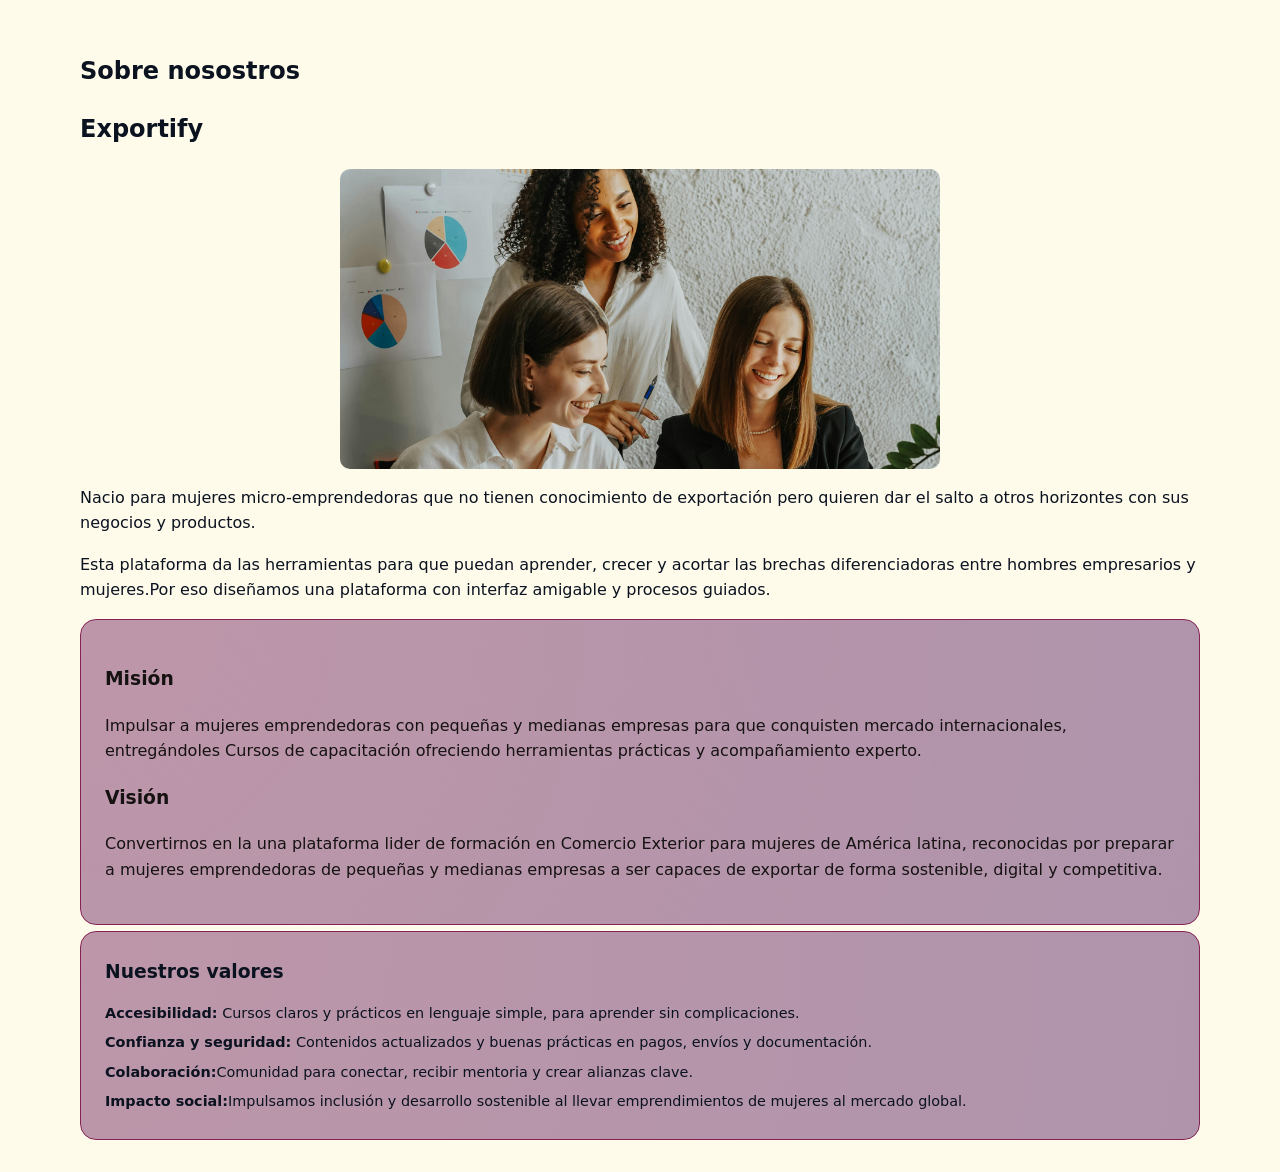
==== Pages/aboutUs.html @ 8c9643a9 "aboutUs" ====
<!DOCTYPE html>
<html lang="es">
<head>
    <meta charset="UTF-8">
    <meta name="viewport" content="width=device-width, initial-scale=1.0">
    <title>Abaout Us</title>
     <link rel="stylesheet" href="../assets/css/styles.css " />
</head>

<body>
   
   
    <section id="sobre" class="section">
      <div class="container about">
        <div class="about__top">
         <h1>Sobre nosostros </h1>
          <h2>Exportify</h2>
          
         <img src="../image/pexels-olia-danilevich-8145247.jpg" alt="Mujeres emprendedoras" class="about__img">
        
          <p>
            Nacio para mujeres  micro-emprendedoras que no tienen conocimiento de exportación pero quieren dar el salto a otros horizontes con sus negocios y productos. 
          </p>
          <p>
            Esta plataforma da las herramientas para que puedan aprender, crecer y acortar las brechas diferenciadoras entre hombres empresarios y mujeres.Por eso diseñamos una plataforma con interfaz amigable y procesos guiados.
          </p>
          <div class="about_bottom"></div>
          <div class="about__box" aria-label="Misiónyvision">
            <div>
              <h3>Misión</h3>
              <p>
              Impulsar a mujeres emprendedoras con pequeñas y medianas empresas 
               para que conquisten mercado internacionales, entregándoles Cursos 
               de capacitación ofreciendo herramientas prácticas y acompañamiento experto. 
              </p>
            </div>
            <div>
              <h3>Visión</h3>
              <p>
              Convertirnos en la una plataforma lider de formación en Comercio 
                Exterior para mujeres de América latina, reconocidas por preparar 
                a mujeres emprendedoras de pequeñas y medianas empresas a ser capaces
                de exportar de forma sostenible, digital y competitiva. 
              </p>
            </div>
          </div>
        </div>

        <aside class="about__values" aria-label="Valores de MujerGlobal">
          <h3>Nuestros valores</h3>
          <ul>
            <li><strong>Accesibilidad:</strong> Cursos claros y prácticos en lenguaje simple, para aprender sin complicaciones.</li>    
            <li><strong>Confianza y seguridad:</strong> Contenidos actualizados y buenas prácticas en pagos, envíos y documentación.</li>
            <li><strong>Colaboración:</strong>Comunidad para conectar, recibir mentoria y crear alianzas clave.</li>
            <li><strong>Impacto social:</strong>Impulsamos inclusión y desarrollo sostenible al llevar emprendimientos de mujeres al mercado global.</li>
          </ul>
        </aside>
      </div>
    </section>
    
</body>

<script src="../assets/js/main.js" defer></script>
</html>
---- assets/css/styles.css ----
:root {
  --color-bg: #000000;
  --color-bg-alt: #0f172a;
  --color-light: #f9fafb;
  --color-muted: #9ca3af;
  --color-primary: #ec4899; /* rosa intenso */
  --color-primary-soft: #f472b6;
  --color-accent: #22c55e; /* verde para detalles */
  --color-card: #111827;
  --color-border: #1f2933;
  --color-highlight: #0b1220;
  --shadow-soft: 0 18px 45px rgba(0, 0, 0, 0.45);
  --radius-lg: 1.5rem;
  --radius-md: 1rem;
  --radius-sm: 0.75rem;
  --transition-fast: 0.2s ease;
  --transition-med: 0.3s ease;
  --font-base: system-ui, -apple-system, BlinkMacSystemFont, "Segoe UI", sans-serif;
}

/* Reset básico */
*,
*::before,
*::after {
  box-sizing: border-box;
}

html {
  scroll-behavior: smooth;
}

body {
  margin: 0;
  font-family: var(--font-base);
  background: radial-gradient(circle at top, #1f2937 0, #020617 45%, #020617 100%);
  color: var(--color-light);
  line-height: 1.6;
}

/* Utilidades */
.container {
  width: min(1120px, 100% - 2.5rem);
  margin: 0 auto;
}

.section {
  padding: 5rem 0;
}

.section--light {
  background: linear-gradient(135deg, #020617 0%, #020617 30%, #020617 60%, #030712 100%);
}

.section--highlight {
  background: radial-gradient(circle at top right, #4b5563 0, #020617 50%);
}

.section__header {
  margin-bottom: 2.5rem;
}

.section__header h2 {
  font-size: clamp(1.75rem, 2.2vw, 2rem);
  margin-bottom: 0.75rem;
}

.section__header p {
  max-width: 40rem;
  color: var(--color-muted);
}

.section__header--center {
  text-align: center;
  margin-left: auto;
  margin-right: auto;
}

/* Header */
.site-header {
  position: sticky;
  top: 0;
  z-index: 20;
  backdrop-filter: blur(18px);
  background: linear-gradient(to bottom, rgba(3, 7, 18, 0.94), rgba(3, 7, 18, 0.88));
  border-bottom: 1px solid rgba(148, 163, 184, 0.2);
}

.header__inner {
  display: flex;
  align-items: center;
  justify-content: space-between;
  padding: 0.9rem 0;
  gap: 1rem;
}

.logo {
  display: flex;
  align-items: center;
  gap: 0.75rem;
  text-decoration: none;
}

.logo__icon {
  width: 2.4rem;
  height: 2.4rem;
  border-radius: 999px;
  display: inline-flex;
  align-items: center;
  justify-content: center;
  background: radial-gradient(circle at 30% 0, #f9a8d4, #6366f1);
  box-shadow: 0 0 15px rgba(236, 72, 153, 0.65);
  font-size: 1.25rem;
}

.logo__text {
  display: flex;
  flex-direction: column;
}

.logo__title {
  font-weight: 700;
  letter-spacing: 0.04em;
  font-size: 1rem;
  text-transform: uppercase;
}

.logo__subtitle {
  font-size: 0.75rem;
  color: var(--color-muted);
}

/* Nav */
.main-nav {
  display: flex;
}

.nav__list {
  list-style: none;
  display: flex;
  align-items: center;
  gap: 1.5rem;
  margin: 0;
  padding: 0;
}

.nav__list a {
  color: var(--color-muted);
  text-decoration: none;
  font-size: 0.95rem;
  position: relative;
  transition: color var(--transition-fast);
}

.nav__list a::after {
  content: "";
  position: absolute;
  left: 0;
  bottom: -0.25rem;
  width: 0;
  height: 2px;
  background: linear-gradient(to right, var(--color-primary), var(--color-primary-soft));
  border-radius: 999px;
  transition: width var(--transition-med);
}

.nav__list a:hover,
.nav__list a:focus-visible {
  color: var(--color-light);
}

.nav__list a:hover::after,
.nav__list a:focus-visible::after {
  width: 100%;
}

.nav__cta {
  padding: 0.5rem 1rem;
  border-radius: 999px;
  background: rgba(236, 72, 153, 0.14);
  border: 1px solid rgba(236, 72, 153, 0.8);
  color: #fdf2f8 !important;
}

/* Nav toggle */
.nav-toggle {
  display: none;
  flex-direction: column;
  gap: 0.25rem;
  background: transparent;
  border: none;
  padding: 0.25rem;
  cursor: pointer;
}

.nav-toggle__bar {
  width: 1.5rem;
  height: 2px;
  border-radius: 999px;
  background: #e5e7eb;
  transition: transform var(--transition-fast), opacity var(--transition-fast);
}

/* Hero */
.hero {
  padding: 4.5rem 0 4rem;
}

.hero__content {
  display: grid;
  gap: 3rem;
  align-items: center;
}

.hero__text h1 {
  font-size: clamp(2.1rem, 4vw, 2.75rem);
  line-height: 1.2;
  margin-bottom: 1rem;
}

.hero__subtitle {
  color: var(--color-muted);
  font-size: 1rem;
  max-width: 34rem;
  margin-bottom: 1.5rem;
}

.hero__actions {
  display: flex;
  flex-wrap: wrap;
  gap: 0.75rem;
  margin-bottom: 0.75rem;
}

.hero__note {
  font-size: 0.85rem;
  color: #9ca3af;
  max-width: 32rem;
}

/* Botones */
.btn {
  display: inline-flex;
  align-items: center;
  justify-content: center;
  gap: 0.4rem;
  border-radius: 999px;
  padding: 0.75rem 1.4rem;
  font-size: 0.95rem;
  font-weight: 600;
  text-decoration: none;
  border: 1px solid transparent;
  cursor: pointer;
  transition: background var(--transition-med), transform var(--transition-fast), box-shadow var(--transition-med), color var(--transition-med), border-color var(--transition-med);
}

.btn--primary {
  background: linear-gradient(135deg, #ec4899, #6366f1);
  color: #fdf2f8;
  box-shadow: 0 12px 30px rgba(236, 72, 153, 0.5);
}

.btn--primary:hover,
.btn--primary:focus-visible {
  transform: translateY(-1px);
  box-shadow: 0 18px 40px rgba(236, 72, 153, 0.7);
}

.btn--ghost {
  border-color: rgba(148, 163, 184, 0.6);
  color: #e5e7eb;
  background: transparent;
}

.btn--ghost:hover,
.btn--ghost:focus-visible {
  background: rgba(15, 23, 42, 0.8);
}

.btn--full {
  width: 100%;
}

/* Hero visual card */
.hero__visual {
  display: flex;
  justify-content: flex-end;
}

.hero-card {
  background: radial-gradient(circle at top left, rgba(236, 72, 153, 0.12), rgba(15, 23, 42, 0.98));
  border-radius: 1.7rem;
  padding: 1.75rem 1.6rem;
  border: 1px solid rgba(148, 163, 184, 0.5);
  box-shadow: var(--shadow-soft);
  max-width: 23rem;
}

.hero-card h2 {
  font-size: 1.2rem;
  margin-bottom: 0.75rem;
}

.hero-card p {
  font-size: 0.95rem;
  color: #e5e7eb;
  margin-bottom: 1rem;
}

.hero-card__list {
  list-style: none;
  padding: 0;
  margin: 0 0 1.2rem;
  font-size: 0.9rem;
  color: #e5e7eb;
}

.hero-card__list li + li {
  margin-top: 0.35rem;
}

.hero-card__badge {
  display: inline-flex;
  align-items: center;
  padding: 0.35rem 0.7rem;
  border-radius: 999px;
  background: rgba(15, 23, 42, 0.85);
  border: 1px solid rgba(148, 163, 184, 0.7);
  font-size: 0.7rem;
  text-transform: uppercase;
  letter-spacing: 0.09em;
}

/* Grids general */
.grid {
  display: grid;
  gap: 1.75rem;
}

/* Cards servicios */
.grid--cards {
  grid-template-columns: repeat(auto-fit, minmax(260px, 1fr));
}

.card {
  background: linear-gradient(135deg, rgba(15, 23, 42, 0.95), #020617);
  border-radius: var(--radius-md);
  border: 1px solid rgba(51, 65, 85, 0.85);
  box-shadow: 0 16px 40px rgba(0, 0, 0, 0.5);
  overflow: hidden;
  display: flex;
  flex-direction: column;
  transition: transform var(--transition-med), box-shadow var(--transition-med), border-color var(--transition-med), background var(--transition-med);
}

.card__image {
  width: 100%;
  height: 200px;
  object-fit: cover;
}

.card__body {
  padding: 1.25rem 1.25rem 1.4rem;
}

.card__body h3 {
  font-size: 1.05rem;
  margin-bottom: 0.5rem;
}

.card__body p {
  font-size: 0.9rem;
  color: var(--color-muted);
  margin-bottom: 0.7rem;
}

.card__list {
  list-style: none;
  margin: 0;
  padding: 0;
  font-size: 0.85rem;
  color: #e5e7eb;
}

.card__list li + li {
  margin-top: 0.25rem;
}

.card:hover {
  transform: translateY(-4px);
  box-shadow: 0 22px 55px rgba(0, 0, 0, 0.65);
  border-color: rgba(236, 72, 153, 0.6);
}

/* About */
#sobre {
  background-color: #FEFBEB; 
  padding: 2rem 0; 
  color: #0b1220;
}
.about.top {
  display: grid;
  gap: 2.5em;
  text-align: justify;

}

.about__img {
  width: 100%;
  max-width: 600px;
  height: 300px;
  object-fit:cover;
  border-radius: 10px;
  display: block;       
  margin: 0 auto;
  
}

.about__bottom p {
  text-align: justify;
}

.about__box{
  padding: 1.6rem 1.5rem;
  border-radius: var(--radius-md);
  background: radial-gradient(circle at top left, rgba(131, 59, 109, 0.527), rgba(173, 146, 170, 0.98));
  border: 1px solid rgb(133, 34, 83);
  color: #161212;
}

.about__box {
  font-size: 1rem;
  margin-bottom: 0.35rem;
  
}

.about__mv p {
  color: var(#161212);
  font-size: 0.95rem;
}

.about__values {
  padding: 1.6rem 1.5rem;
  border-radius: var(--radius-md);
  background: radial-gradient(circle at top left, rgba(131, 59, 109, 0.527), rgba(173, 146, 170, 0.98));
  border: 1px solid rgb(133, 34, 83);
}

.about__values h3 {
  margin-top: 0;
  margin-bottom: 0.9rem;
}

.about__values ul {
  list-style: none;
  padding: 0;
  margin: 0 auto;
  font-size: 0.9rem;
}

.about__values li + li {
  margin-top: 0.4rem ;
}

/* Beneficios */
.section--highlight .section__header p {
  color: #e5e7eb;
}

.grid--benefits {
  grid-template-columns: repeat(auto-fit, minmax(240px, 1fr));
}

.benefit {
  padding: 1.4rem 1.5rem;
  border-radius: var(--radius-md);
  background: radial-gradient(circle at top left, #111827, #020617);
  border: 1px solid rgba(75, 85, 99, 0.8);
  box-shadow: 0 12px 30px rgba(0, 0, 0, 0.45);
}

.benefit h3 {
  font-size: 1rem;
  margin-bottom: 0.5rem;
}

.benefit p {
  font-size: 0.9rem;
  color: var(--color-muted);
}

/* Galería */
.gallery {
  overflow-x: auto;
  padding-bottom: 0.5rem;
}

.gallery__track {
  display: flex;
  gap: 1rem;
  min-width: max-content;
}

.gallery__item {
  background: #020617;
  border-radius: var(--radius-md);
  border: 1px solid #111827;
  overflow: hidden;
  box-shadow: 0 12px 30px rgba(0, 0, 0, 0.5);
  max-width: 360px;
}

.gallery__item img {
  display: block;
  width: 100%;
  height: 210px;
  object-fit: cover;
}

.gallery__item figcaption {
  font-size: 0.85rem;
  color: var(--color-muted);
  padding: 0.75rem 0.9rem;
}

/* Testimonios */
.grid--testimonials {
  grid-template-columns: repeat(auto-fit, minmax(260px, 1fr));
}

.testimonial {
  padding: 1.4rem 1.5rem;
  border-radius: var(--radius-md);
  background: radial-gradient(circle at top, #111827, #020617);
  border: 1px solid rgba(55, 65, 81, 0.9);
  position: relative;
  overflow: hidden;
}

.testimonial::before {
  content: "“";
  position: absolute;
  font-size: 4rem;
  color: rgba(236, 72, 153, 0.25);
  top: -1.3rem;
  left: 0.7rem;
}

.testimonial__quote {
  font-size: 0.95rem;
  margin-bottom: 1rem;
}

.testimonial__author {
  font-size: 0.85rem;
  color: var(--color-muted);
}

/* Contacto */
.contact {
  display: grid;
  gap: 2.5rem;
  align-items: flex-start;
}

.contact__text h2 {
  font-size: clamp(1.6rem, 2.1vw, 1.9rem);
  margin-bottom: 0.8rem;
}

.contact__text p {
  color: #e5e7eb;
  margin-bottom: 1rem;
}

.contact__points {
  list-style: none;
  padding: 0;
  margin: 0;
  font-size: 0.9rem;
  color: var(--color-muted);
}

.contact__points li + li {
  margin-top: 0.4rem;
}

.contact__form-wrapper {
  background: #020617;
  border-radius: var(--radius-lg);
  padding: 1.7rem 1.6rem;
  border: 1px solid rgba(148, 163, 184, 0.6);
  box-shadow: var(--shadow-soft);
}

.contact-form {
  display: grid;
  gap: 0.9rem;
}

.form-group {
  display: flex;
  flex-direction: column;
  gap: 0.3rem;
}

.form-group label {
  font-size: 0.85rem;
  color: #e5e7eb;
}

.form-group input,
.form-group textarea {
  border-radius: 0.75rem;
  border: 1px solid rgba(55, 65, 81, 0.9);
  background: #020617;
  color: #f3f4f6;
  padding: 0.6rem 0.8rem;
  font-size: 0.9rem;
  outline: none;
  transition: border-color var(--transition-fast), box-shadow var(--transition-fast), background var(--transition-fast);
}

.form-group input::placeholder,
.form-group textarea::placeholder {
  color: #6b7280;
}

.form-group input:focus-visible,
.form-group textarea:focus-visible {
  border-color: var(--color-primary-soft);
  box-shadow: 0 0 0 1px rgba(236, 72, 153, 0.7);
  background: #020617;
}

.form__note {
  font-size: 0.8rem;
  color: var(--color-muted);
}

/* Toast */
.toast {
  position: fixed;
  bottom: 1.5rem;
  right: 1.5rem;
  z-index: 50;
  background: #111827;
  border-radius: 1rem;
  border: 1px solid rgba(34, 197, 94, 0.7);
  box-shadow: 0 20px 50px rgba(0, 0, 0, 0.65);
  padding: 0.85rem 1rem;
  max-width: 320px;
  display: none;
  align-items: center;
  gap: 0.75rem;
}

.toast p {
  margin: 0;
  font-size: 0.85rem;
}

.toast__close {
  border: none;
  background: transparent;
  color: #e5e7eb;
  font-size: 1.1rem;
  cursor: pointer;
  padding: 0;
}

.toast--visible {
  display: flex;
  animation: toast-in 0.25s ease-out;
}

@keyframes toast-in {
  from {
    opacity: 0;
    transform: translateY(10px) translateX(10px);
  }
  to {
    opacity: 1;
    transform: translateY(0) translateX(0);
  }
}

/* Footer */
.site-footer {
  border-top: 1px solid rgba(31, 41, 55, 0.9);
  background: #020617;
  padding-top: 1.5rem;
}

.footer__inner {
  display: flex;
  flex-wrap: wrap;
  gap: 2rem;
  align-items: center;
  justify-content: space-between;
  padding-bottom: 1.5rem;
}

.footer__brand p {
  font-size: 0.85rem;
  color: var(--color-muted);
}

.footer__links {
  list-style: none;
  padding: 0;
  margin: 0;
  display: flex;
  gap: 1rem;
}

.footer__links a {
  font-size: 0.85rem;
  color: var(--color-muted);
  text-decoration: none;
}

.footer__links a:hover,
.footer__links a:focus-visible {
  color: #e5e7eb;
}

.footer__social p {
  font-size: 0.85rem;
  margin-bottom: 0.35rem;
}

.social-list {
  list-style: none;
  display: flex;
  gap: 0.5rem;
  padding: 0;
  margin: 0;
}

.social-list a {
  display: inline-flex;
  width: 1.9rem;
  height: 1.9rem;
  align-items: center;
  justify-content: center;
  border-radius: 999px;
  border: 1px solid rgba(148, 163, 184, 0.8);
  text-decoration: none;
  font-size: 0.8rem;
  color: var(--color-muted);
  transition: background var(--transition-fast), color var(--transition-fast), border-color var(--transition-fast);
}

.social-list a:hover,
.social-list a:focus-visible {
  background: linear-gradient(135deg, #ec4899, #6366f1);
  color: #f9fafb;
  border-color: transparent;
}

.footer__bottom {
  border-top: 1px solid rgba(15, 23, 42, 0.95);
  padding: 0.85rem 0;
  text-align: center;
}

.footer__bottom p {
  margin: 0;
  font-size: 0.8rem;
  color: var(--color-muted);
}

/* Responsivo */
@media (min-width: 768px) {
  .hero__content {
    grid-template-columns: minmax(0, 1.3fr) minmax(0, 1fr);
  }

  .about {
    grid-template-columns: minmax(0, 1.3fr) minmax(0, 1fr);
  }

  .contact {
    grid-template-columns: minmax(0, 1.2fr) minmax(0, 1fr);
  }
}

@media (max-width: 768px) {
  .nav-toggle {
    display: flex;
  }

  .main-nav {
    position: absolute;
    inset-inline: 0;
    top: 100%;
    background: rgba(3, 7, 18, 0.97);
    border-bottom: 1px solid rgba(31, 41, 55, 0.95);
    transform-origin: top;
    transform: scaleY(0);
    opacity: 0;
    transition: transform var(--transition-med), opacity var(--transition-med);
  }

  .main-nav.is-open {
    transform: scaleY(1);
    opacity: 1;
  }

  .nav__list {
    flex-direction: column;
    align-items: flex-start;
    padding: 0.75rem 1.25rem 1rem;
    gap: 0.75rem;
  }

  .hero {
    padding-top: 3.5rem;
  }

  .hero__visual {
    justify-content: flex-start;
  }

  .footer__inner {
    flex-direction: column;
    align-items: flex-start;
  }
}
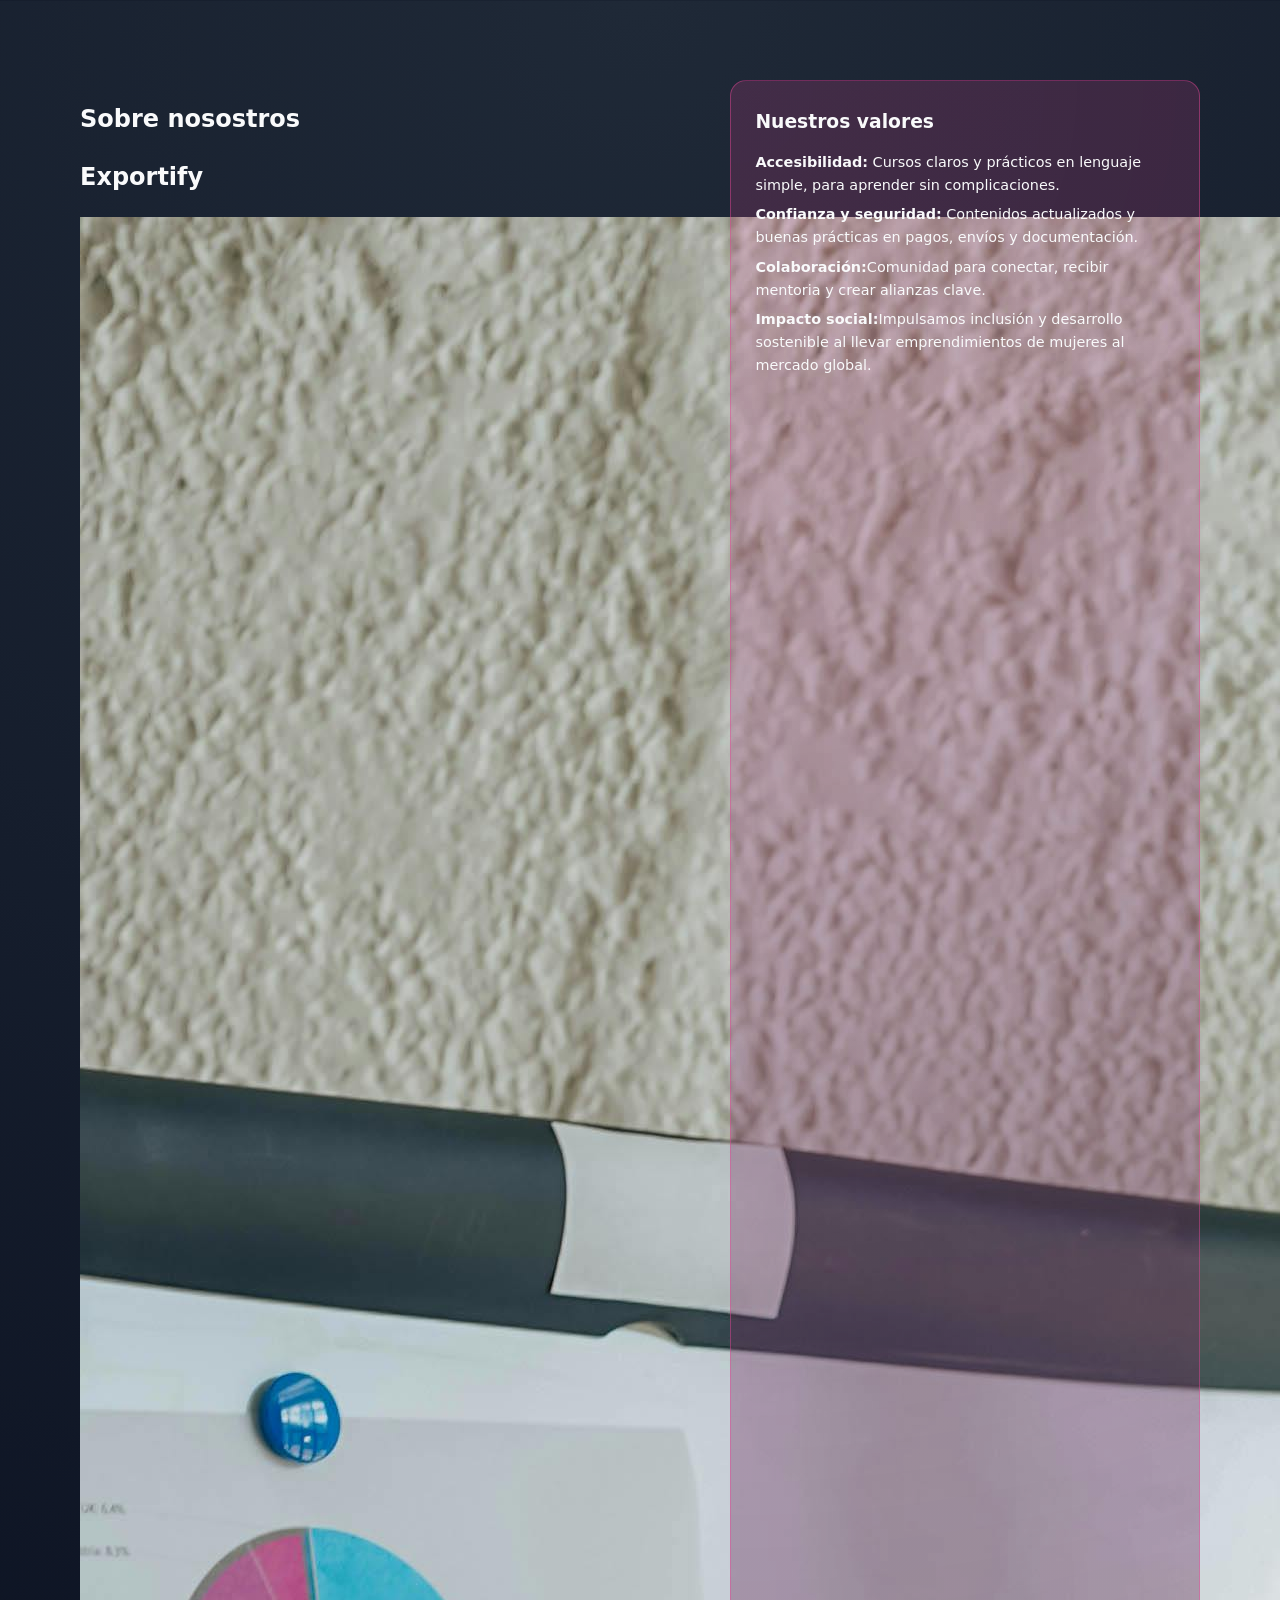
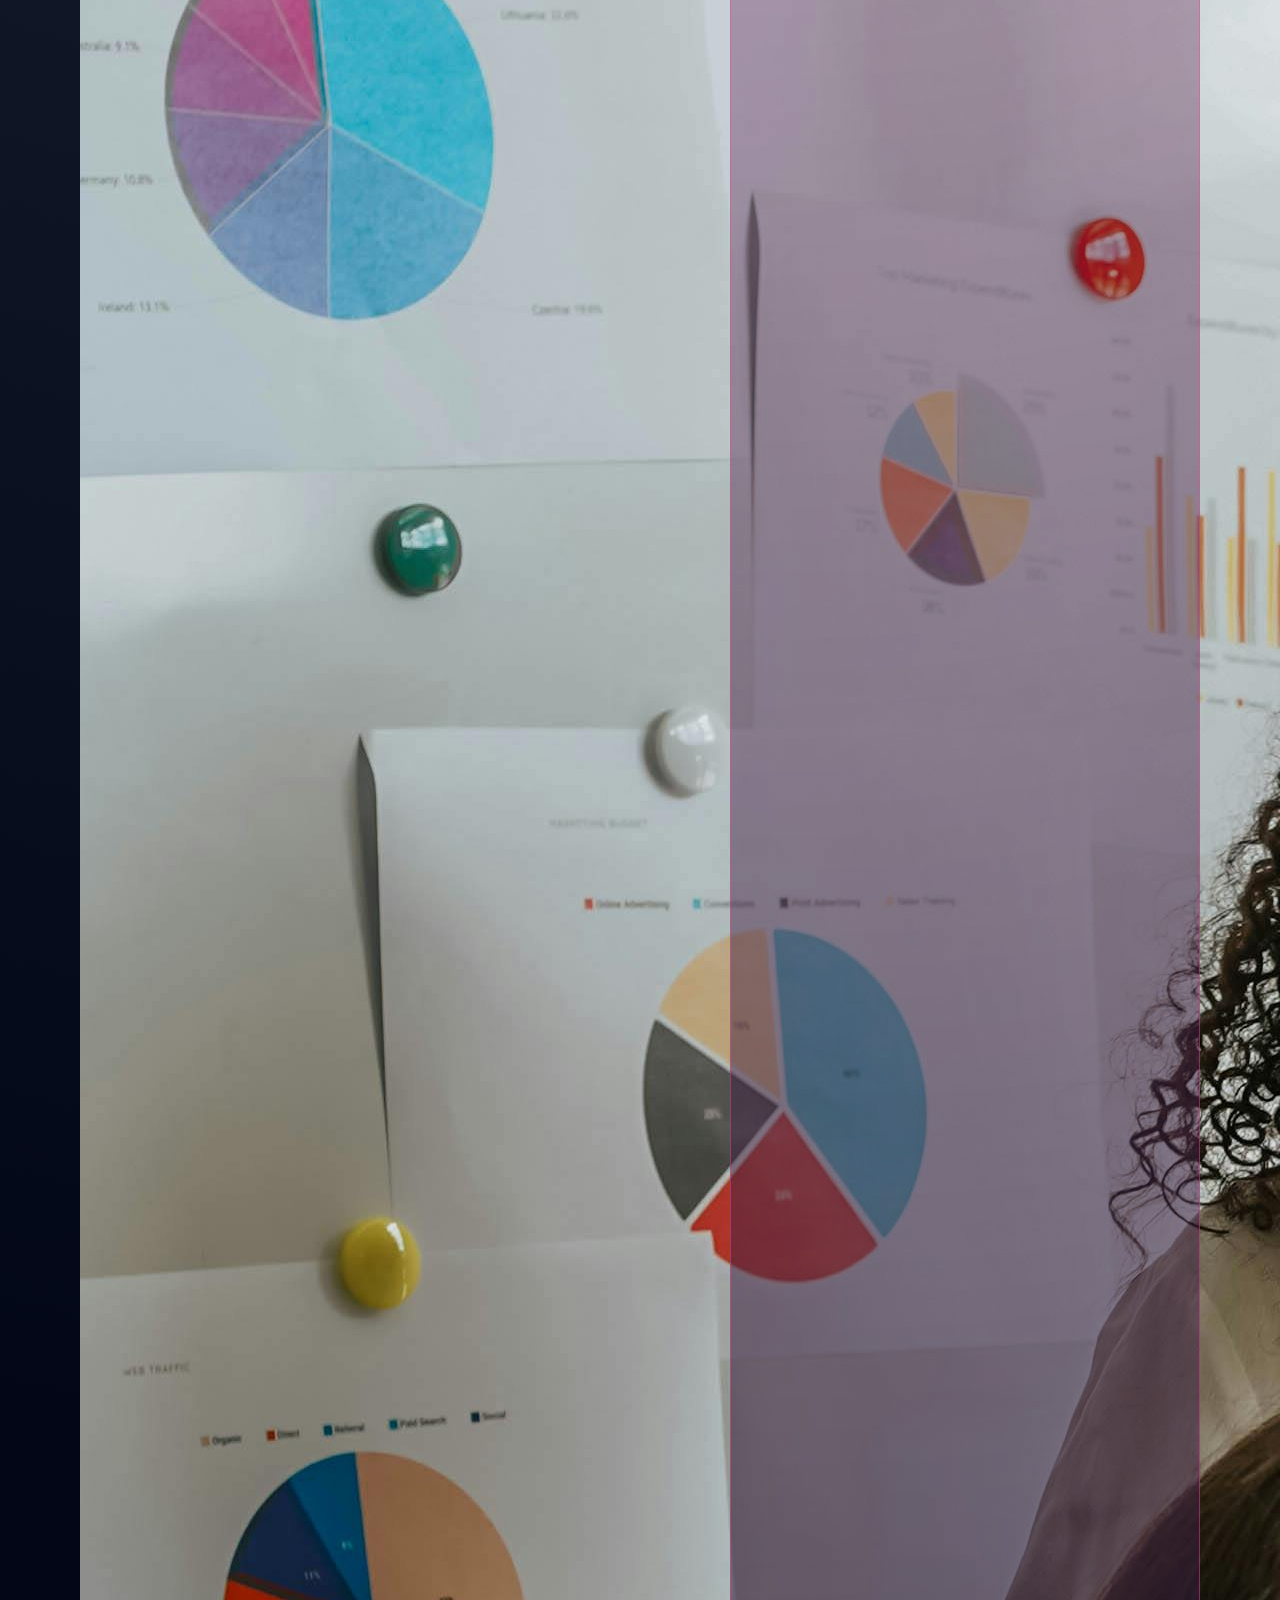
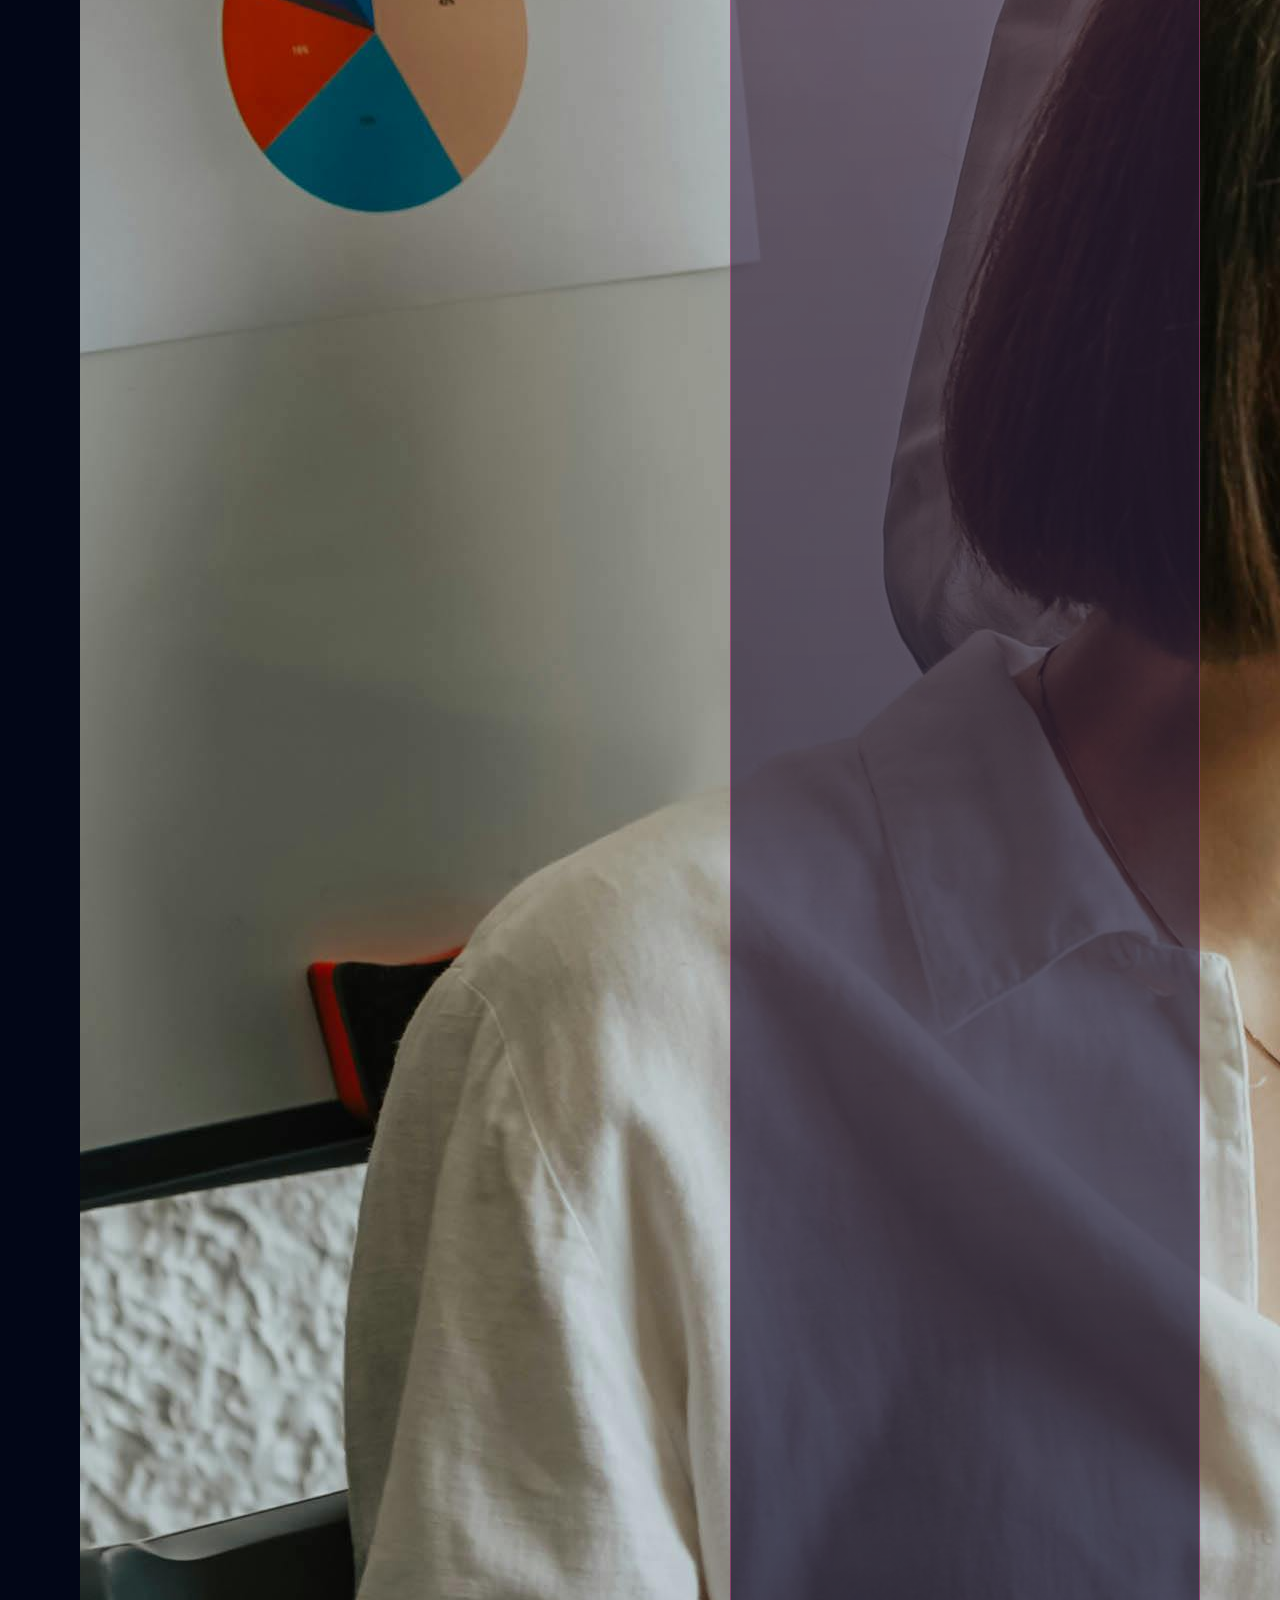
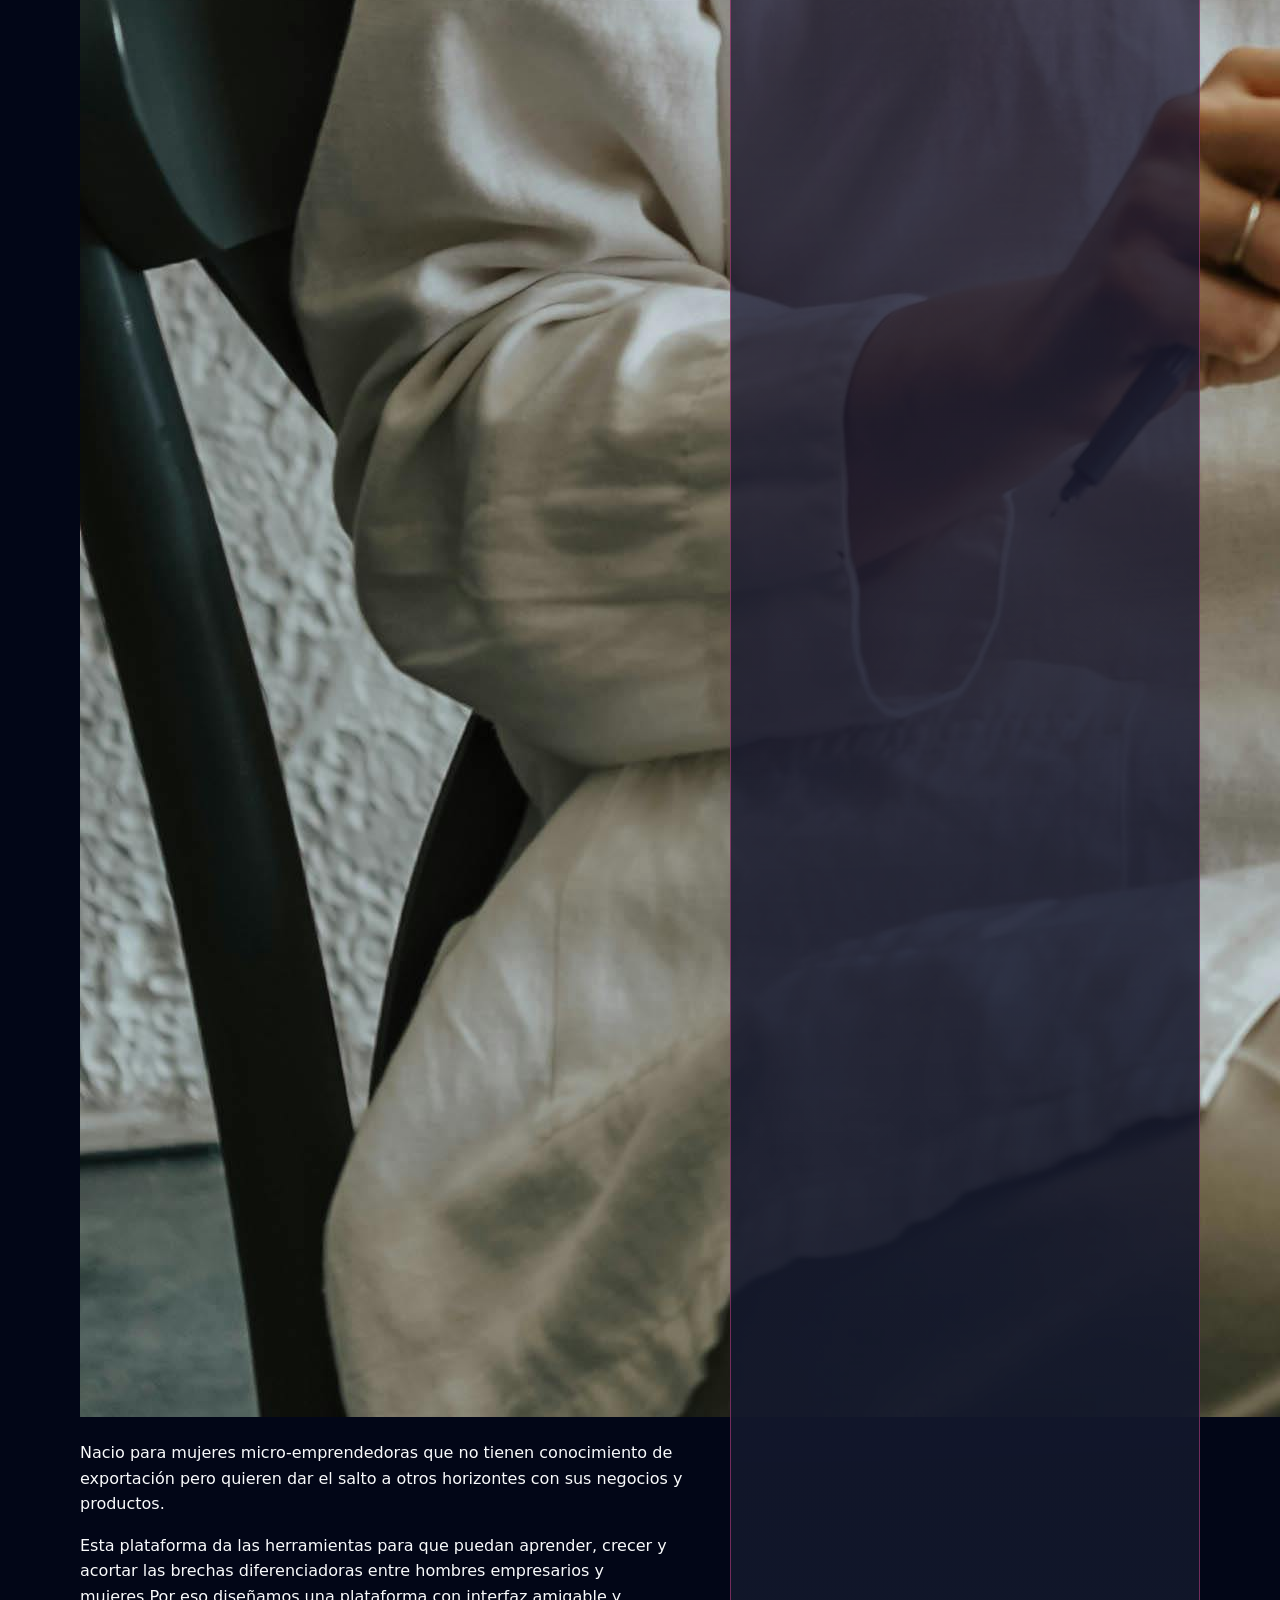
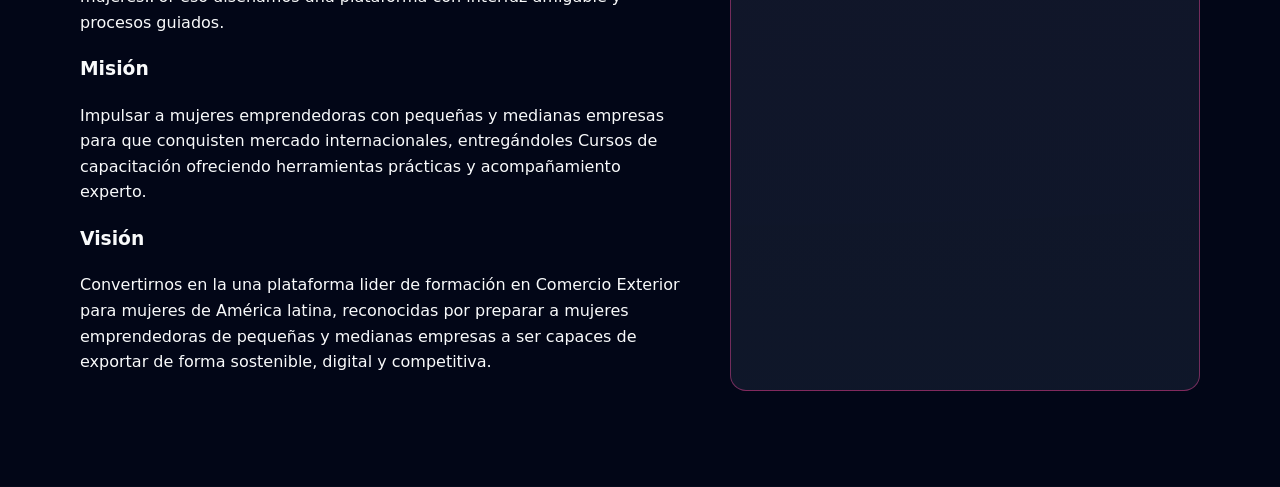
==== commit 262fe91f: "resubir archivo" ====
--- a/Pages/aboutUs.html
+++ b/Pages/aboutUs.html
@@ -56,6 +56,7 @@
           </ul>
         </aside>
       </div>
+      <p></p>
     </section>
     
 </body>
--- a/assets/css/styles.css
+++ b/assets/css/styles.css
@@ -1,5 +1,5 @@
 :root {
-  --color-bg: #000000;
+  --color-bg: #070815;
   --color-bg-alt: #0f172a;
   --color-light: #f9fafb;
   --color-muted: #9ca3af;
@@ -392,57 +392,32 @@
 }
 
 /* About */
-#sobre {
-  background-color: #FEFBEB; 
-  padding: 2rem 0; 
-  color: #0b1220;
-}
-.about.top {
+.about {
   display: grid;
-  gap: 2.5em;
-  text-align: justify;
-
-}
-
-.about__img {
-  width: 100%;
-  max-width: 600px;
-  height: 300px;
-  object-fit:cover;
-  border-radius: 10px;
-  display: block;       
-  margin: 0 auto;
-  
-}
-
-.about__bottom p {
-  text-align: justify;
-}
-
-.about__box{
-  padding: 1.6rem 1.5rem;
-  border-radius: var(--radius-md);
-  background: radial-gradient(circle at top left, rgba(131, 59, 109, 0.527), rgba(173, 146, 170, 0.98));
-  border: 1px solid rgb(133, 34, 83);
-  color: #161212;
-}
-
-.about__box {
+  gap: 2.5rem;
+}
+
+.about__mv {
+  display: grid;
+  gap: 1.5rem;
+  margin-top: 1.8rem;
+}
+
+.about__mv h3 {
   font-size: 1rem;
   margin-bottom: 0.35rem;
-  
 }
 
 .about__mv p {
-  color: var(#161212);
+  color: var(--color-muted);
   font-size: 0.95rem;
 }
 
 .about__values {
   padding: 1.6rem 1.5rem;
   border-radius: var(--radius-md);
-  background: radial-gradient(circle at top left, rgba(131, 59, 109, 0.527), rgba(173, 146, 170, 0.98));
-  border: 1px solid rgb(133, 34, 83);
+  background: radial-gradient(circle at top left, rgba(236, 72, 153, 0.18), rgba(15, 23, 42, 0.98));
+  border: 1px solid rgba(236, 72, 153, 0.45);
 }
 
 .about__values h3 {
@@ -453,12 +428,12 @@
 .about__values ul {
   list-style: none;
   padding: 0;
-  margin: 0 auto;
+  margin: 0;
   font-size: 0.9rem;
 }
 
 .about__values li + li {
-  margin-top: 0.4rem ;
+  margin-top: 0.4rem;
 }
 
 /* Beneficios */
@@ -826,4 +801,22 @@
     flex-direction: column;
     align-items: flex-start;
   }
-}
+.catalogo-hero {
+  text-align: center;
+}
+
+.catalogo-hero h1 {
+  font-size: clamp(2rem, 4vw, 2.6rem);
+  margin-bottom: 0.75rem;
+}
+
+.catalogo-hero p {
+  color: var(--color-muted);
+  max-width: 40rem;
+  margin: 0 auto;
+  font-size: 1rem;
+
+}
+
+
+}
